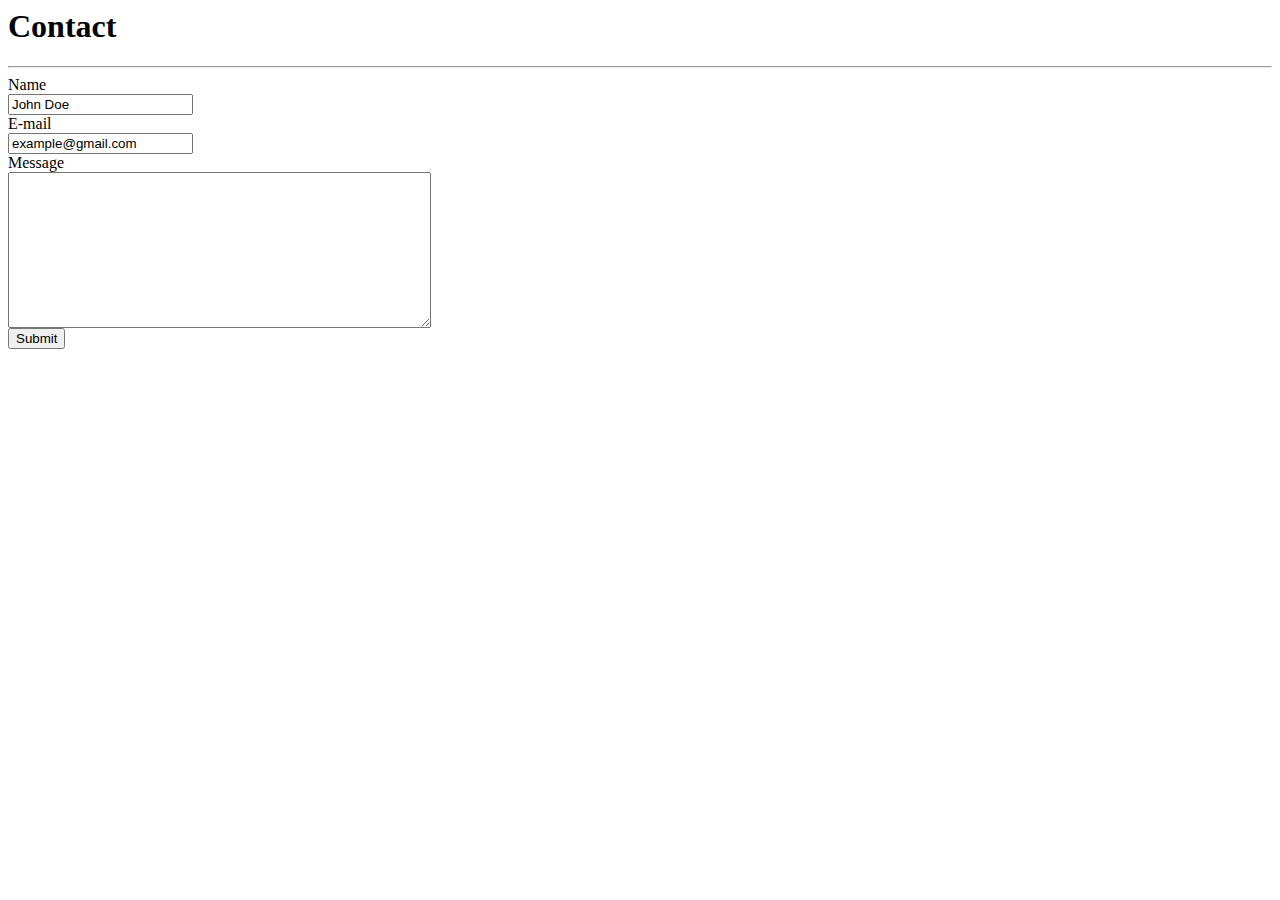
==== contact.html @ 62a9438c "updated html files." ====
<!DOCTYPE <!DOCTYPE html>
<html>
<head>
    <meta charset="utf-8" />
    <meta http-equiv="X-UA-Compatible" content="IE=edge">
    <title>Contact</title>
    <meta name="viewport" content="width=device-width, initial-scale=1">
    <link rel="stylesheet" type="text/css" media="screen" href="assets/css/style.css" />
    <!-- <script src="main.js"></script> -->
</head>
<body>
    <h1>Contact</h1>
    <hr>

    <form>
        Name<br>
        <input type="text" name="name" value="John Doe"><br>
        E-mail<br>
        <input type="email" name="email" value="example@gmail.com"><br>
        Message<br>
        <textarea name="message" rows="10" cols="50"></textarea><br>
        <button type="button">Submit</button>

    </form>
    
</body>
</html>
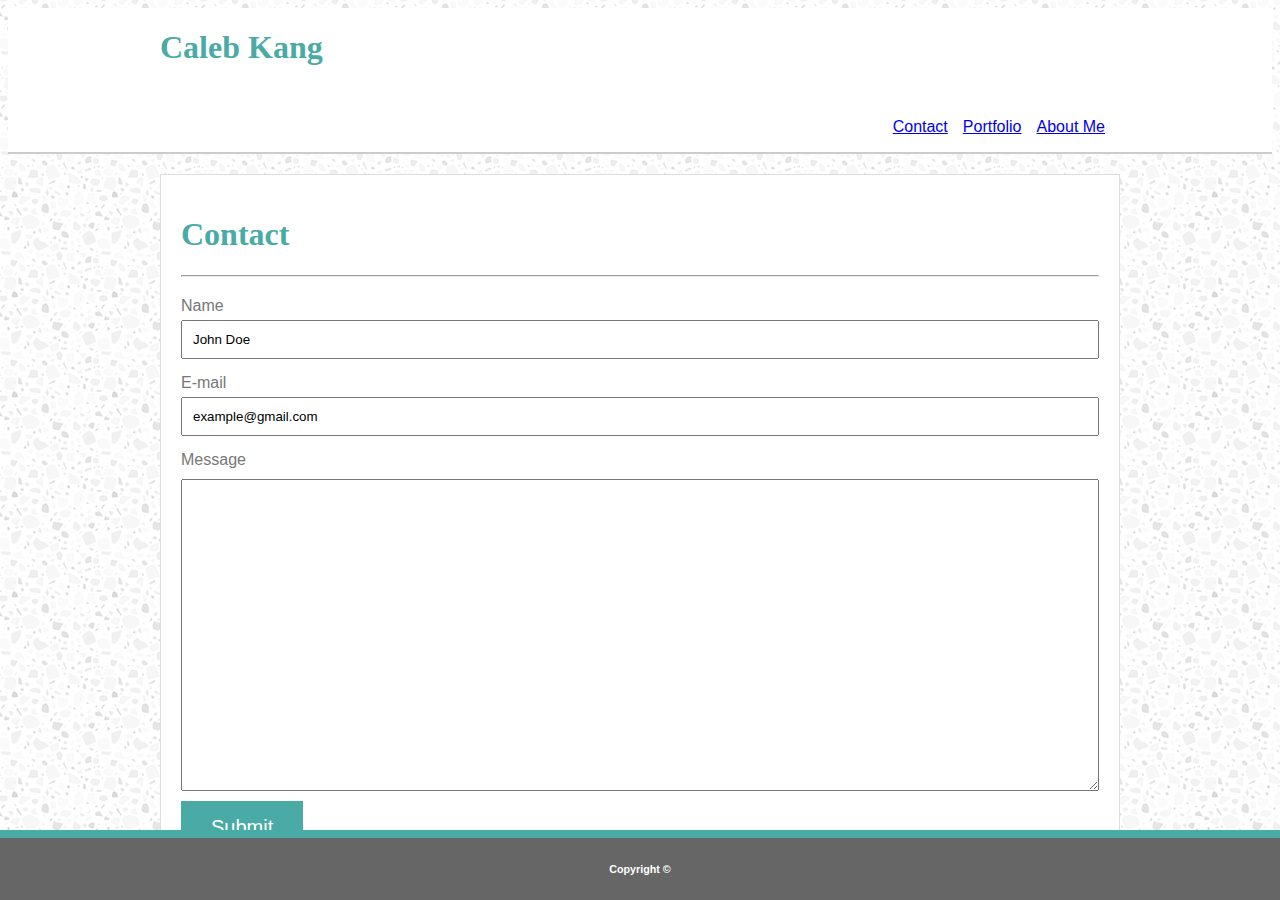
==== commit 2b7e0212: "just need to finish navbar" ====
--- a/contact.html
+++ b/contact.html
@@ -9,19 +9,32 @@
     <!-- <script src="main.js"></script> -->
 </head>
 <body>
-    <h1>Contact</h1>
-    <hr>
+    <div class="header">
+        <ul class="navbar">
+            <h1 id="logo">Caleb Kang</h1>
+            <li><a class="active" href="index.html">About Me</a></li>
+            <li><a href="portfolio.html">Portfolio</a></li>
+            <li><a href="contact.html">Contact</a></li>
+        </ul>
+    </div>    
 
-    <form>
-        Name<br>
-        <input type="text" name="name" value="John Doe"><br>
-        E-mail<br>
-        <input type="email" name="email" value="example@gmail.com"><br>
-        Message<br>
-        <textarea name="message" rows="10" cols="50"></textarea><br>
-        <button type="button">Submit</button>
+    <div class="content">
+        <h1>Contact</h1>
+        <hr>
+        <form>
+            Name<br>
+            <input type="text" name="name" value="John Doe"><br>
+            E-mail<br>
+            <input type="email" name="email" value="example@gmail.com"><br>
+            Message<br>
+            <textarea name="message" rows="20" cols="1"></textarea><br>
+            <button class="botton">Submit</button>
 
-    </form>
-    
+        </form>
+    </div>
+
+    <footer>
+        <h6>Copyright ©</h6>
+    </footer>
 </body>
 </html>--- a/assets/css/style.css
+++ b/assets/css/style.css
@@ -0,0 +1,133 @@
+* {
+    box-sizing: border-box;
+
+}
+body {
+    font-family: 'Arial', 'Helvetica Neue', Helvetica, sans-serif;
+    background-image: url("../images/background.png");
+
+}
+.header {
+    width: 100%;
+    background-color: #ffffff;
+    border-bottom: 2px solid #cccccc;
+}
+
+.navbar {
+    width: 960px;
+    margin-left:auto;
+    margin-right:auto;
+    overflow: hidden;
+    list-style-type: none;
+    padding: 0;
+    background-color: #ffffff;
+}
+
+.logo {
+    width: 100%;
+    background-color: #4aaaa5;
+    color: #ffffff;
+    display: block;
+}
+
+li {
+    float: right;
+    text-align: center;
+}
+
+li a {
+    display: block;
+    text-align: center;
+    padding-top: 30px;
+    padding-right: 15px;
+}
+
+.content {
+    width: 960px;
+    margin-left:auto;
+    margin-right:auto;
+    margin-top: 20px;
+    padding: 20px;
+    background-color: #ffffff;
+    color: #777777;
+    border: 1px;
+    clear: both;
+    border: 1px solid #dddddd;
+
+}
+
+hr {
+    margin-top: 20px;
+    margin-bottom: 20px;
+}
+
+#profile {
+    float: left;
+    margin-right: 20px;
+}
+
+h1 {
+    font-family: 'Georgia', 'Times New Roman', Times, serif;
+    color: #4aaaa5;
+}
+
+p {
+    margin-bottom: 10px;
+}
+
+button {
+    background-color: #4aaaa5;
+    display: inline-block;
+    border: none;
+    color: #ffffff;
+    padding: 15px 30px;
+    text-align: center;
+    font-size: 20px;
+}
+
+form {
+    margin-top: 20px;
+}
+
+input {
+    width: 100%;
+    margin-top: 5px;
+    margin-bottom: 15px;
+    padding: 10px;
+}
+
+textarea {
+    width: 100%;
+    padding: 5px;
+    margin-top: 10px;
+    margin-bottom: 10px;
+}
+
+.image {
+    position: relative;
+    float: left;
+    margin-right: 25px;
+    margin-bottom: 50px;
+}
+
+.description {
+    width: 100%;
+    position: absolute;
+    bottom: 0px;
+    background-color: #4aaaa5;
+    color: #ffffff;
+    text-align: center;
+    padding: 20px;
+
+}
+
+footer {
+    width: 100%;
+    position: fixed;
+    left: 0;
+    bottom: 0;
+    border-top: 8px solid #4aaaa5;
+    background-color: #666666;
+    text-align: center;
+    color: #ffffff;
+}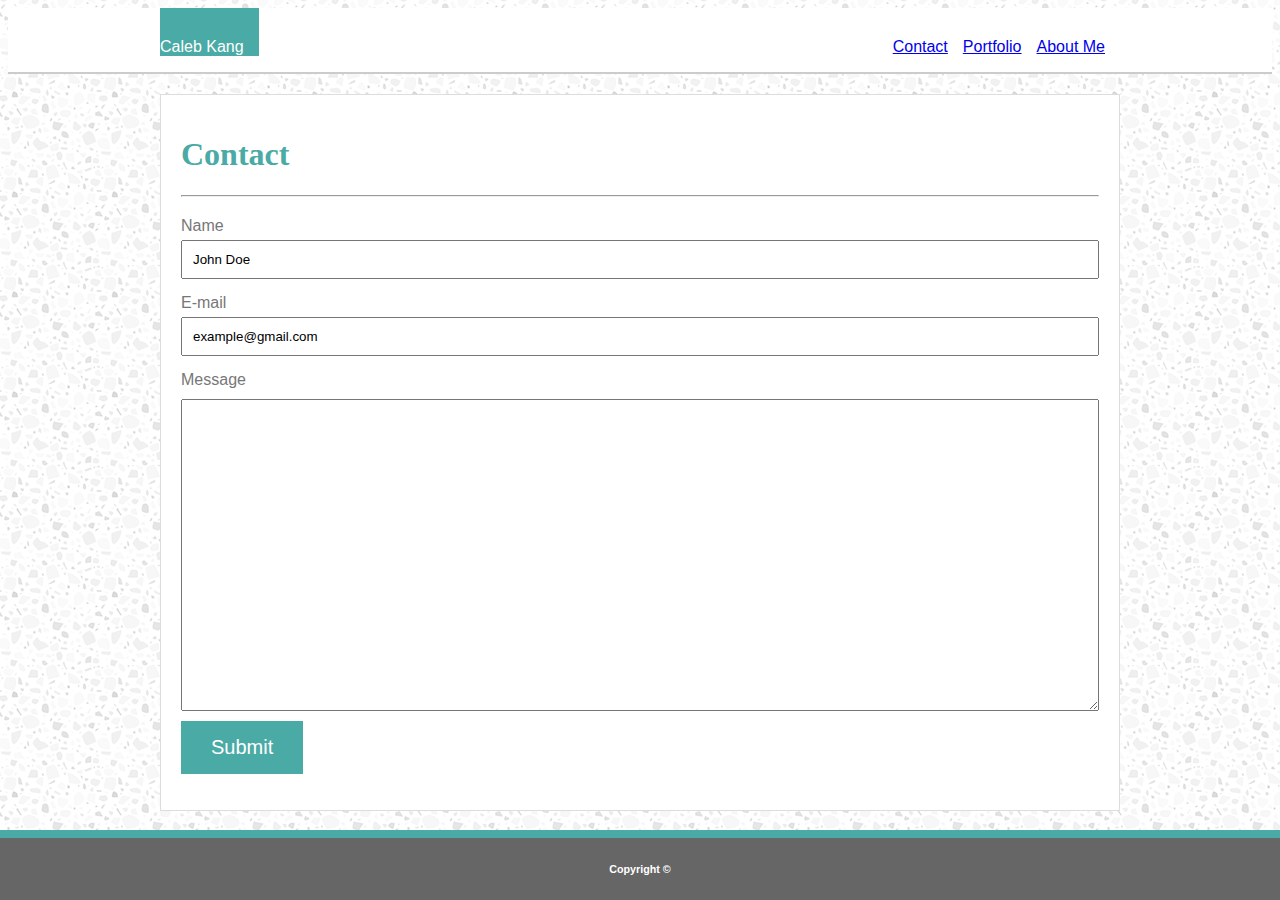
==== commit c16c05a9: "Modified Navbar" ====
--- a/contact.html
+++ b/contact.html
@@ -9,14 +9,14 @@
     <!-- <script src="main.js"></script> -->
 </head>
 <body>
-    <div class="header">
-        <ul class="navbar">
-            <h1 id="logo">Caleb Kang</h1>
-            <li><a class="active" href="index.html">About Me</a></li>
-            <li><a href="portfolio.html">Portfolio</a></li>
-            <li><a href="contact.html">Contact</a></li>
-        </ul>
-    </div>    
+        <div class="header">
+                <ul class="navbar">
+                    <li style ="float:left"><a class="logo">Caleb Kang</a></li>
+                    <li><a class="active" href="index.html">About Me</a></li>
+                    <li><a href="portfolio.html">Portfolio</a></li>
+                    <li><a href="contact.html">Contact</a></li>
+                </ul>
+            </div>
 
     <div class="content">
         <h1>Contact</h1>
--- a/assets/css/style.css
+++ b/assets/css/style.css
@@ -46,6 +46,7 @@
     width: 960px;
     margin-left:auto;
     margin-right:auto;
+    overflow: auto;
     margin-top: 20px;
     padding: 20px;
     background-color: #ffffff;
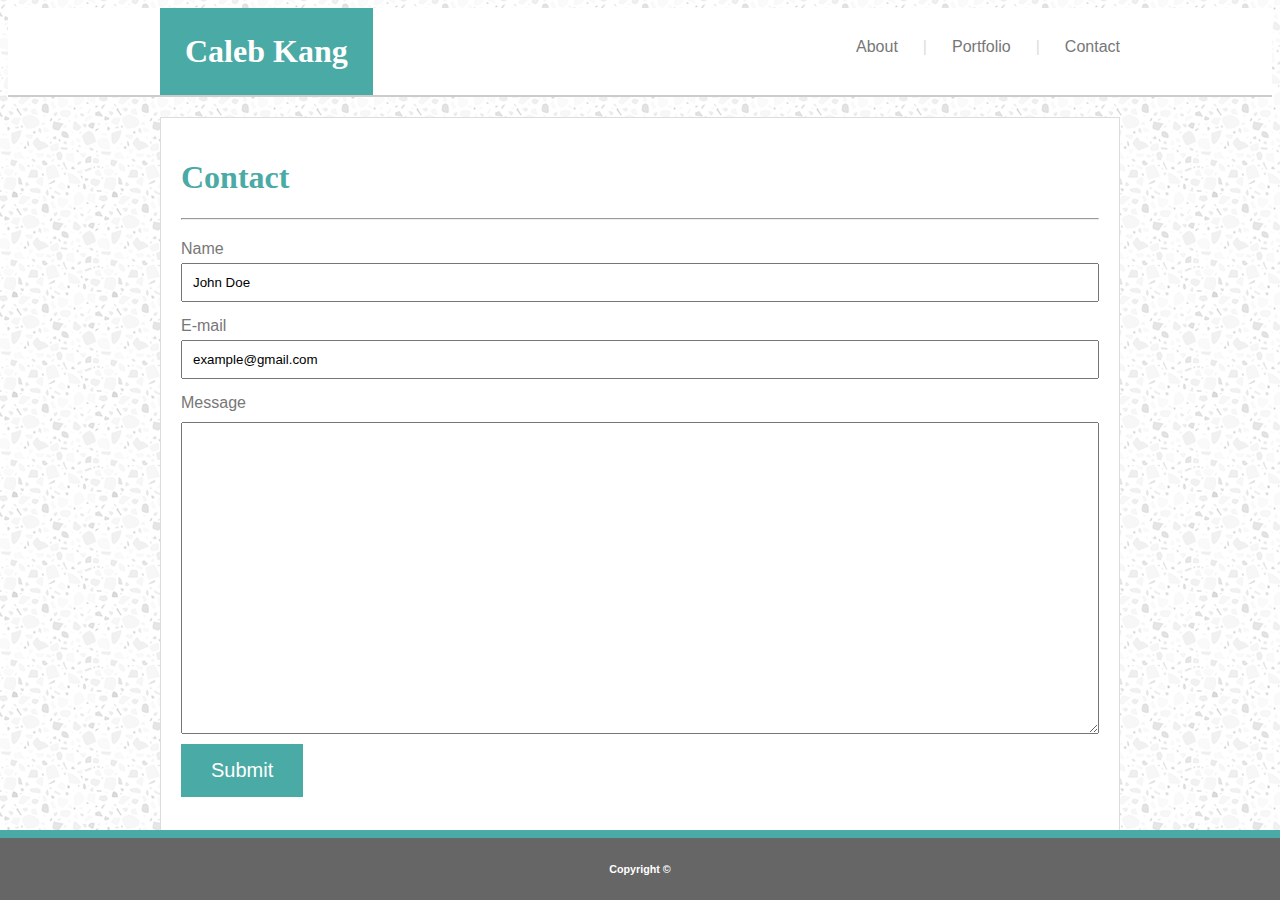
==== commit 84ce3f70: "Final adjustments" ====
--- a/contact.html
+++ b/contact.html
@@ -9,15 +9,17 @@
     <!-- <script src="main.js"></script> -->
 </head>
 <body>
-        <div class="header">
-                <ul class="navbar">
-                    <li style ="float:left"><a class="logo">Caleb Kang</a></li>
-                    <li><a class="active" href="index.html">About Me</a></li>
-                    <li><a href="portfolio.html">Portfolio</a></li>
-                    <li><a href="contact.html">Contact</a></li>
-                </ul>
-            </div>
-
+    <div class="header">
+        <ul class="navbar">
+            <li style="float: left"><h1 class="logo">Caleb Kang</h1></li>
+            <li><a href="contact.html">Contact</a></li>
+            <li><a class="divider">|</a></li>
+            <li><a href="portfolio.html">Portfolio</a></li>
+            <li><a class="divider">|</a></li>
+            <li><a href="index.html">About</a></li>
+        </ul>
+    </div>
+        
     <div class="content">
         <h1>Contact</h1>
         <hr>
--- a/assets/css/style.css
+++ b/assets/css/style.css
@@ -9,37 +9,50 @@
 }
 .header {
     width: 100%;
+   
     background-color: #ffffff;
     border-bottom: 2px solid #cccccc;
 }
 
 .navbar {
     width: 960px;
-    margin-left:auto;
-    margin-right:auto;
-    overflow: hidden;
+    margin-left: auto;
+    margin-right: auto;
+    margin-bottom: 0px;
     list-style-type: none;
     padding: 0;
+    overflow: hidden;
     background-color: #ffffff;
 }
 
 .logo {
-    width: 100%;
     background-color: #4aaaa5;
     color: #ffffff;
     display: block;
+    text-align: center;
+    padding: 25px 25px;
+    font-family: 'Georgia', 'Times New Roman', Times, serif;
+    margin-top: 0;
+    margin-bottom:0;
 }
 
 li {
     float: right;
     text-align: center;
+    
 }
 
 li a {
     display: block;
     text-align: center;
     padding-top: 30px;
-    padding-right: 15px;
+    padding-left: 25px;
+    text-decoration: none;
+    color: #777777;
+}
+
+.divider {
+    color: #dddddd;
 }
 
 .content {
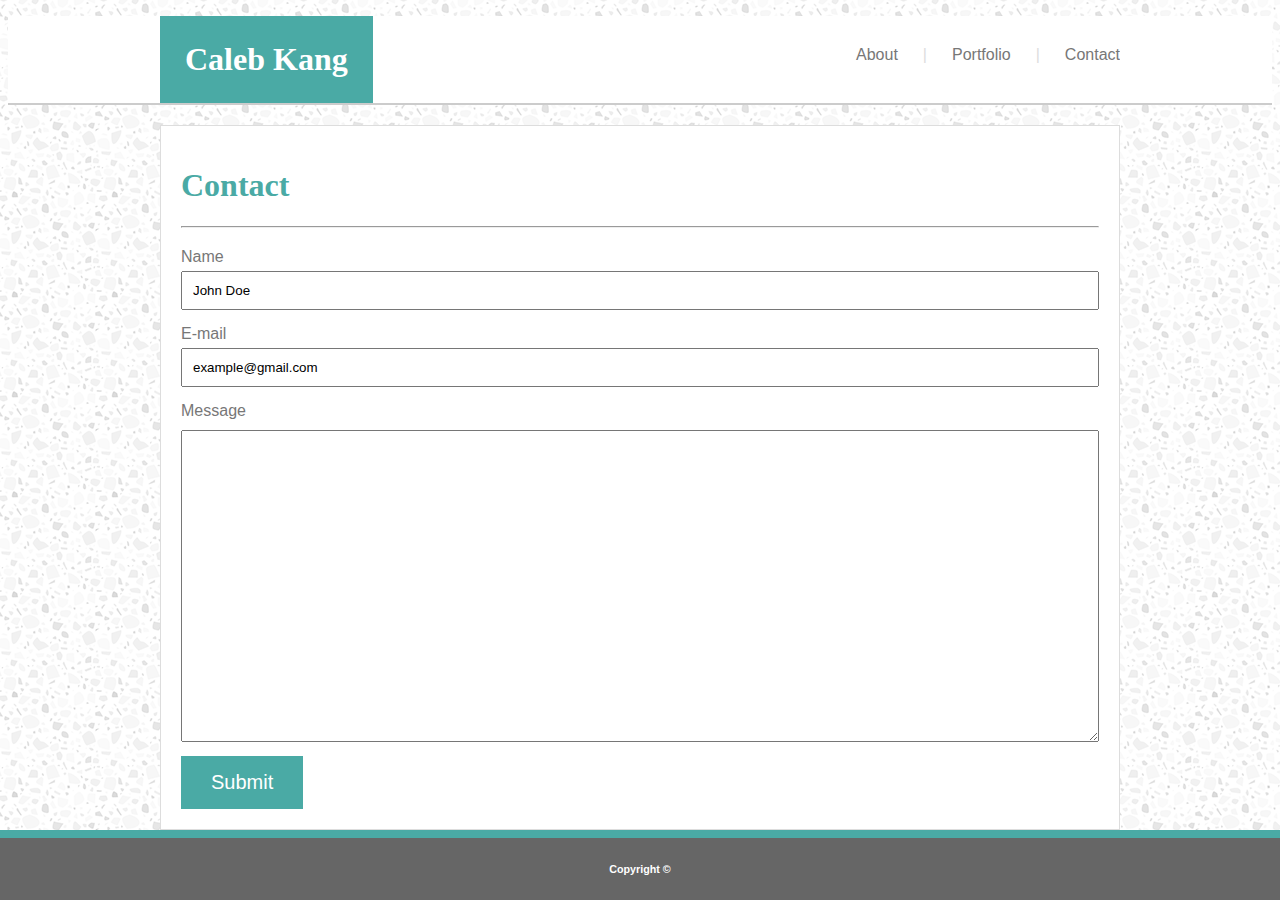
==== commit 7812d2f0: "Final adjustments" ====
--- a/contact.html
+++ b/contact.html
@@ -1,5 +1,5 @@
-<!DOCTYPE <!DOCTYPE html>
-<html>
+<!DOCTYPE html>
+<html lang="en-us">
 <head>
     <meta charset="utf-8" />
     <meta http-equiv="X-UA-Compatible" content="IE=edge">
